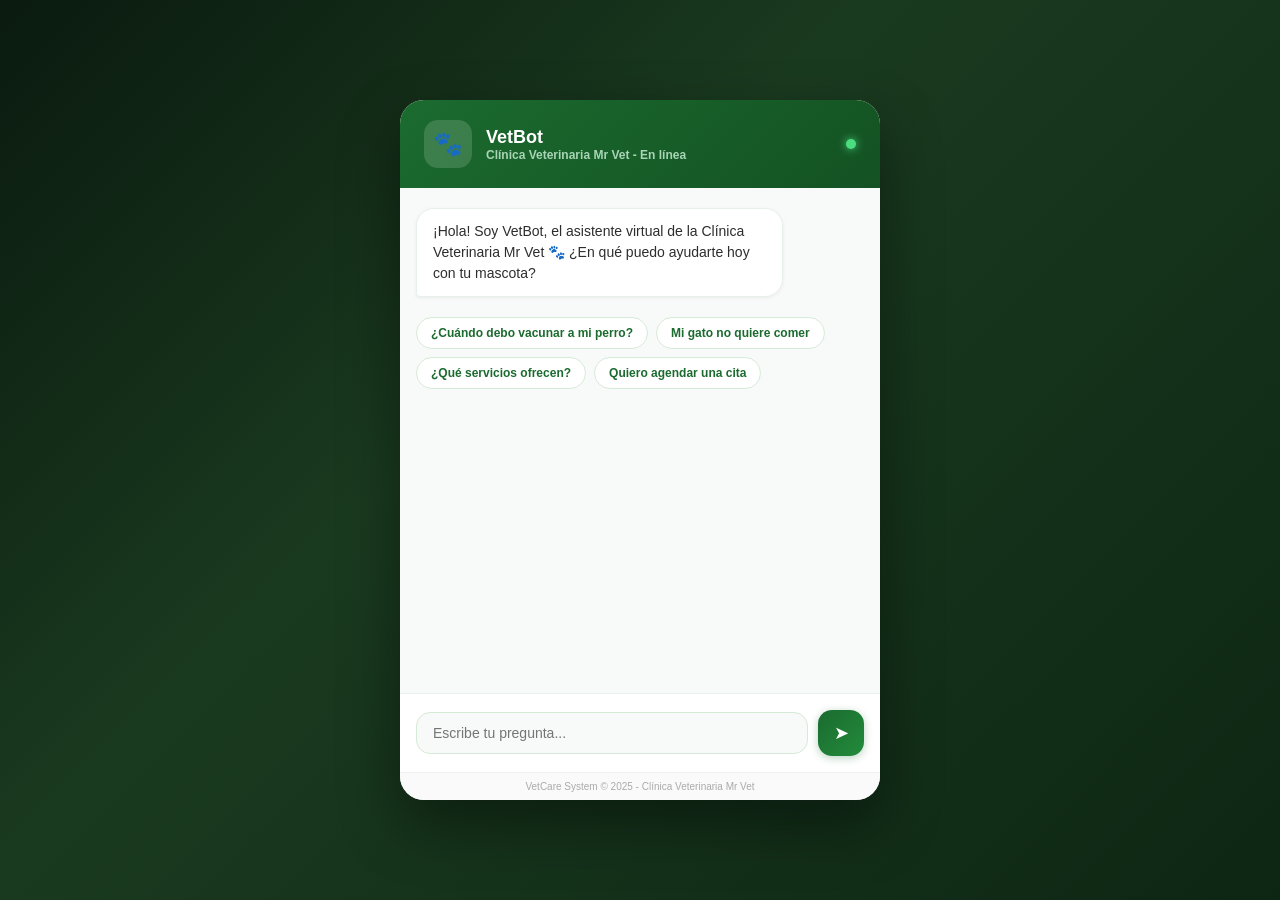
==== chatbot/index.html @ da827144 "feat: Chatbot VetBot con Groq API" ====
<!DOCTYPE html>
<html lang="es">
<head>
    <meta charset="UTF-8">
    <meta name="viewport" content="width=device-width, initial-scale=1.0">
    <title>VetBot - Clínica Veterinaria Mr Vet</title>
    <style>
        * { margin: 0; padding: 0; box-sizing: border-box; }

        body {
            font-family: Segoe UI, Tahoma, sans-serif;
            min-height: 100vh;
            background: linear-gradient(135deg, #0a1a0f 0%, #1a3a1f 40%, #0d2614 100%);
            display: flex;
            align-items: center;
            justify-content: center;
            padding: 20px;
        }

        .chat-container {
            width: 100%;
            max-width: 480px;
            height: 90vh;
            max-height: 700px;
            background: #ffffff;
            border-radius: 24px;
            display: flex;
            flex-direction: column;
            overflow: hidden;
            box-shadow: 0 25px 60px rgba(0,0,0,0.4);
        }

        .header {
            background: linear-gradient(135deg, #1B6B2F, #145223);
            padding: 20px 24px;
            display: flex;
            align-items: center;
            gap: 14px;
        }

        .header-icon {
            width: 48px;
            height: 48px;
            border-radius: 14px;
            background: rgba(255,255,255,0.15);
            display: flex;
            align-items: center;
            justify-content: center;
            font-size: 24px;
        }

        .header-title { color: white; font-size: 18px; font-weight: 800; }
        .header-subtitle { color: #A8D5B5; font-size: 12px; font-weight: 600; }

        .online-dot {
            margin-left: auto;
            width: 10px;
            height: 10px;
            border-radius: 50%;
            background: #4ADE80;
            box-shadow: 0 0 8px #4ADE80;
        }

        .messages {
            flex: 1;
            overflow-y: auto;
            padding: 20px 16px;
            display: flex;
            flex-direction: column;
            gap: 12px;
            background: #f7faf8;
        }

        .message { display: flex; animation: fadeIn 0.3s ease; }
        .message.user { justify-content: flex-end; }
        .message.bot { justify-content: flex-start; }

        .message .bubble {
            max-width: 82%;
            padding: 12px 16px;
            font-size: 14px;
            line-height: 1.5;
        }

        .message.user .bubble {
            border-radius: 18px 18px 4px 18px;
            background: linear-gradient(135deg, #1B6B2F, #228B3B);
            color: white;
            box-shadow: 0 2px 8px rgba(27,107,47,0.3);
        }

        .message.bot .bubble {
            border-radius: 18px 18px 18px 4px;
            background: #ffffff;
            color: #2D2D2D;
            box-shadow: 0 1px 4px rgba(0,0,0,0.06);
            border: 1px solid #e8f0ea;
        }

        .typing {
            display: flex;
            gap: 6px;
            padding: 14px 20px;
            border-radius: 18px 18px 18px 4px;
            background: #ffffff;
            box-shadow: 0 1px 4px rgba(0,0,0,0.06);
            border: 1px solid #e8f0ea;
            width: fit-content;
        }

        .typing span {
            width: 8px;
            height: 8px;
            border-radius: 50%;
            background: #1B6B2F;
            opacity: 0.4;
            animation: pulse 1.2s ease-in-out infinite;
        }

        .typing span:nth-child(2) { animation-delay: 0.2s; }
        .typing span:nth-child(3) { animation-delay: 0.4s; }

        .quick-buttons { display: flex; flex-wrap: wrap; gap: 8px; margin-top: 8px; }

        .quick-btn {
            padding: 8px 14px;
            border-radius: 20px;
            border: 1.5px solid #D6EAD8;
            background: white;
            color: #1B6B2F;
            font-size: 12px;
            font-weight: 600;
            cursor: pointer;
            font-family: Segoe UI, Tahoma, sans-serif;
            transition: all 0.2s;
        }

        .quick-btn:hover { background: #1B6B2F; color: white; border-color: #1B6B2F; }

        .input-area {
            padding: 16px;
            border-top: 1px solid #e8f0ea;
            background: white;
            display: flex;
            gap: 10px;
            align-items: center;
        }

        .input-area input {
            flex: 1;
            padding: 12px 16px;
            border-radius: 14px;
            border: 1.5px solid #D6EAD8;
            font-size: 14px;
            font-family: Segoe UI, Tahoma, sans-serif;
            outline: none;
            background: #f7faf8;
            transition: border-color 0.2s;
        }

        .input-area input:focus { border-color: #1B6B2F; }

        .send-btn {
            width: 46px;
            height: 46px;
            border-radius: 14px;
            border: none;
            background: linear-gradient(135deg, #1B6B2F, #228B3B);
            color: white;
            font-size: 18px;
            cursor: pointer;
            display: flex;
            align-items: center;
            justify-content: center;
            box-shadow: 0 2px 8px rgba(27,107,47,0.3);
            transition: all 0.2s;
        }

        .send-btn:disabled { background: #ccc; cursor: not-allowed; box-shadow: none; }

        .footer {
            text-align: center;
            padding: 8px;
            font-size: 10px;
            color: #aaa;
            background: #fafafa;
            border-top: 1px solid #f0f0f0;
        }

        @keyframes fadeIn {
            from { opacity: 0; transform: translateY(8px); }
            to { opacity: 1; transform: translateY(0); }
        }

        @keyframes pulse {
            0%, 100% { opacity: 0.3; transform: scale(1); }
            50% { opacity: 1; transform: scale(1.2); }
        }

        .messages::-webkit-scrollbar { width: 4px; }
        .messages::-webkit-scrollbar-track { background: transparent; }
        .messages::-webkit-scrollbar-thumb { background: #D6EAD8; border-radius: 4px; }
    </style>
</head>
<body>

<div class="chat-container">

    <div class="header">
        <div class="header-icon">🐾</div>
        <div>
            <div class="header-title">VetBot</div>
            <div class="header-subtitle">Clínica Veterinaria Mr Vet - En línea</div>
        </div>
        <div class="online-dot"></div>
    </div>

    <div class="messages" id="messages">
        <div class="message bot">
            <div class="bubble">¡Hola! Soy VetBot, el asistente virtual de la Clínica Veterinaria Mr Vet 🐾 ¿En qué puedo ayudarte hoy con tu mascota?</div>
        </div>
        <div class="quick-buttons" id="quickButtons">
            <button class="quick-btn" onclick="sendQuick(this)">¿Cuándo debo vacunar a mi perro?</button>
            <button class="quick-btn" onclick="sendQuick(this)">Mi gato no quiere comer</button>
            <button class="quick-btn" onclick="sendQuick(this)">¿Qué servicios ofrecen?</button>
            <button class="quick-btn" onclick="sendQuick(this)">Quiero agendar una cita</button>
        </div>
    </div>

    <div class="input-area">
        <input type="text" id="userInput" placeholder="Escribe tu pregunta..." onkeydown="if(event.key==='Enter')sendMessage()">
        <button class="send-btn" id="sendBtn" onclick="sendMessage()">➤</button>
    </div>

    <div class="footer">VetCare System © 2025 - Clínica Veterinaria Mr Vet</div>

</div>

<script>
    var API_KEY = prompt('Ingresa tu API Key de Groq:');

    var SYSTEM_PROMPT = 'Eres VetBot, el asistente virtual de la Clínica Veterinaria Mr Vet ubicada en Valledupar, Cesar, Colombia. Tu rol es ayudar a los propietarios de mascotas con información general sobre: cuidados básicos de mascotas (perros, gatos, aves, reptiles), información sobre vacunación y desparasitación, síntomas comunes y cuándo acudir al veterinario, nutrición y alimentación adecuada, servicios de la clínica (citas médicas, baño, motilada, cirugías, vacunaciones, internaciones, laboratorio). Horarios: Lunes a Viernes 8:00 AM - 6:00 PM, Sábados 8:00 AM - 1:00 PM. Dirección: Valledupar, Cesar, Colombia. Teléfono: 3001234567. Reglas: responde siempre en español, sé amable y profesional, no diagnostiques enfermedades, recomienda siempre visitar al veterinario, mantén respuestas concisas (máximo 3-4 oraciones), si no sabes algo sugiere llamar a la clínica, puedes usar emojis ocasionalmente.';

    var conversationHistory = [];

    function addMessage(text, role) {
        var messagesDiv = document.getElementById('messages');
        var messageDiv = document.createElement('div');
        messageDiv.className = 'message ' + (role === 'user' ? 'user' : 'bot');
        messageDiv.innerHTML = '<div class="bubble">' + text + '</div>';
        messagesDiv.appendChild(messageDiv);
        messagesDiv.scrollTop = messagesDiv.scrollHeight;
    }

    function showTyping() {
        var messagesDiv = document.getElementById('messages');
        var typingDiv = document.createElement('div');
        typingDiv.id = 'typing';
        typingDiv.className = 'message bot';
        typingDiv.innerHTML = '<div class="typing"><span></span><span></span><span></span></div>';
        messagesDiv.appendChild(typingDiv);
        messagesDiv.scrollTop = messagesDiv.scrollHeight;
    }

    function hideTyping() {
        var typing = document.getElementById('typing');
        if (typing) typing.remove();
    }

    function removeQuickButtons() {
        var qb = document.getElementById('quickButtons');
        if (qb) qb.remove();
    }

    function sendToAPI(userText) {
        conversationHistory.push({ role: 'user', content: userText });

        var messages = [{ role: 'system', content: SYSTEM_PROMPT }];
        for (var i = 0; i < conversationHistory.length; i++) {
            messages.push(conversationHistory[i]);
        }

        return fetch('https://api.groq.com/openai/v1/chat/completions', {
            method: 'POST',
            headers: {
                'Content-Type': 'application/json',
                'Authorization': 'Bearer ' + API_KEY
            },
            body: JSON.stringify({
                model: 'llama-3.3-70b-versatile',
                messages: messages,
                max_tokens: 500,
                temperature: 0.7
            })
        })
        .then(function(response) { return response.json(); })
        .then(function(data) {
            var assistantText = data.choices[0].message.content;
            conversationHistory.push({ role: 'assistant', content: assistantText });
            return assistantText;
        })
        .catch(function() {
            return 'Lo siento, hubo un error de conexión. Por favor intenta de nuevo o llámanos al 3001234567.';
        });
    }

    function sendMessage() {
        var input = document.getElementById('userInput');
        var text = input.value.trim();
        if (!text) return;

        input.value = '';
        input.disabled = true;
        document.getElementById('sendBtn').disabled = true;
        removeQuickButtons();

        addMessage(text, 'user');
        showTyping();

        sendToAPI(text).then(function(response) {
            hideTyping();
            addMessage(response, 'bot');
            input.disabled = false;
            document.getElementById('sendBtn').disabled = false;
            input.focus();
        });
    }

    function sendQuick(btn) {
        document.getElementById('userInput').value = btn.textContent;
        sendMessage();
    }
</script>

</body>
</html>
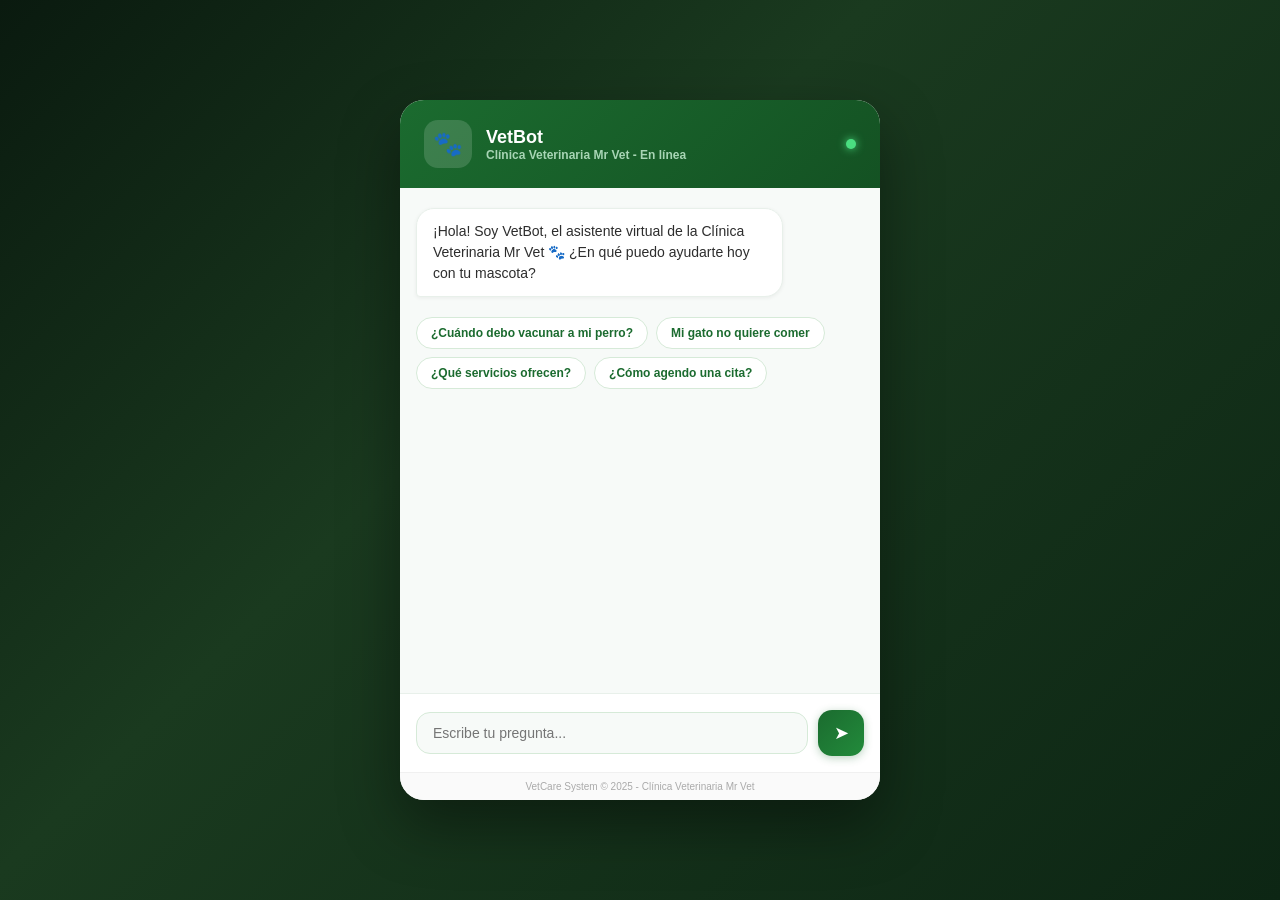
==== commit 857517d6: "fix: chat bot" ====
--- a/chatbot/index.html
+++ b/chatbot/index.html
@@ -1,11 +1,16 @@
 <!DOCTYPE html>
 <html lang="es">
+
 <head>
     <meta charset="UTF-8">
     <meta name="viewport" content="width=device-width, initial-scale=1.0">
     <title>VetBot - Clínica Veterinaria Mr Vet</title>
     <style>
-        * { margin: 0; padding: 0; box-sizing: border-box; }
+        * {
+            margin: 0;
+            padding: 0;
+            box-sizing: border-box;
+        }
 
         body {
             font-family: Segoe UI, Tahoma, sans-serif;
@@ -27,7 +32,7 @@
             display: flex;
             flex-direction: column;
             overflow: hidden;
-            box-shadow: 0 25px 60px rgba(0,0,0,0.4);
+            box-shadow: 0 25px 60px rgba(0, 0, 0, 0.4);
         }
 
         .header {
@@ -42,15 +47,24 @@
             width: 48px;
             height: 48px;
             border-radius: 14px;
-            background: rgba(255,255,255,0.15);
+            background: rgba(255, 255, 255, 0.15);
             display: flex;
             align-items: center;
             justify-content: center;
             font-size: 24px;
         }
 
-        .header-title { color: white; font-size: 18px; font-weight: 800; }
-        .header-subtitle { color: #A8D5B5; font-size: 12px; font-weight: 600; }
+        .header-title {
+            color: white;
+            font-size: 18px;
+            font-weight: 800;
+        }
+
+        .header-subtitle {
+            color: #A8D5B5;
+            font-size: 12px;
+            font-weight: 600;
+        }
 
         .online-dot {
             margin-left: auto;
@@ -71,9 +85,18 @@
             background: #f7faf8;
         }
 
-        .message { display: flex; animation: fadeIn 0.3s ease; }
-        .message.user { justify-content: flex-end; }
-        .message.bot { justify-content: flex-start; }
+        .message {
+            display: flex;
+            animation: fadeIn 0.3s ease;
+        }
+
+        .message.user {
+            justify-content: flex-end;
+        }
+
+        .message.bot {
+            justify-content: flex-start;
+        }
 
         .message .bubble {
             max-width: 82%;
@@ -86,14 +109,14 @@
             border-radius: 18px 18px 4px 18px;
             background: linear-gradient(135deg, #1B6B2F, #228B3B);
             color: white;
-            box-shadow: 0 2px 8px rgba(27,107,47,0.3);
+            box-shadow: 0 2px 8px rgba(27, 107, 47, 0.3);
         }
 
         .message.bot .bubble {
             border-radius: 18px 18px 18px 4px;
             background: #ffffff;
             color: #2D2D2D;
-            box-shadow: 0 1px 4px rgba(0,0,0,0.06);
+            box-shadow: 0 1px 4px rgba(0, 0, 0, 0.06);
             border: 1px solid #e8f0ea;
         }
 
@@ -103,7 +126,7 @@
             padding: 14px 20px;
             border-radius: 18px 18px 18px 4px;
             background: #ffffff;
-            box-shadow: 0 1px 4px rgba(0,0,0,0.06);
+            box-shadow: 0 1px 4px rgba(0, 0, 0, 0.06);
             border: 1px solid #e8f0ea;
             width: fit-content;
         }
@@ -117,10 +140,20 @@
             animation: pulse 1.2s ease-in-out infinite;
         }
 
-        .typing span:nth-child(2) { animation-delay: 0.2s; }
-        .typing span:nth-child(3) { animation-delay: 0.4s; }
-
-        .quick-buttons { display: flex; flex-wrap: wrap; gap: 8px; margin-top: 8px; }
+        .typing span:nth-child(2) {
+            animation-delay: 0.2s;
+        }
+
+        .typing span:nth-child(3) {
+            animation-delay: 0.4s;
+        }
+
+        .quick-buttons {
+            display: flex;
+            flex-wrap: wrap;
+            gap: 8px;
+            margin-top: 8px;
+        }
 
         .quick-btn {
             padding: 8px 14px;
@@ -135,7 +168,11 @@
             transition: all 0.2s;
         }
 
-        .quick-btn:hover { background: #1B6B2F; color: white; border-color: #1B6B2F; }
+        .quick-btn:hover {
+            background: #1B6B2F;
+            color: white;
+            border-color: #1B6B2F;
+        }
 
         .input-area {
             padding: 16px;
@@ -158,7 +195,9 @@
             transition: border-color 0.2s;
         }
 
-        .input-area input:focus { border-color: #1B6B2F; }
+        .input-area input:focus {
+            border-color: #1B6B2F;
+        }
 
         .send-btn {
             width: 46px;
@@ -172,11 +211,15 @@
             display: flex;
             align-items: center;
             justify-content: center;
-            box-shadow: 0 2px 8px rgba(27,107,47,0.3);
+            box-shadow: 0 2px 8px rgba(27, 107, 47, 0.3);
             transition: all 0.2s;
         }
 
-        .send-btn:disabled { background: #ccc; cursor: not-allowed; box-shadow: none; }
+        .send-btn:disabled {
+            background: #ccc;
+            cursor: not-allowed;
+            box-shadow: none;
+        }
 
         .footer {
             text-align: center;
@@ -188,149 +231,252 @@
         }
 
         @keyframes fadeIn {
-            from { opacity: 0; transform: translateY(8px); }
-            to { opacity: 1; transform: translateY(0); }
+            from {
+                opacity: 0;
+                transform: translateY(8px);
+            }
+
+            to {
+                opacity: 1;
+                transform: translateY(0);
+            }
         }
 
         @keyframes pulse {
-            0%, 100% { opacity: 0.3; transform: scale(1); }
-            50% { opacity: 1; transform: scale(1.2); }
-        }
-
-        .messages::-webkit-scrollbar { width: 4px; }
-        .messages::-webkit-scrollbar-track { background: transparent; }
-        .messages::-webkit-scrollbar-thumb { background: #D6EAD8; border-radius: 4px; }
+
+            0%,
+            100% {
+                opacity: 0.3;
+                transform: scale(1);
+            }
+
+            50% {
+                opacity: 1;
+                transform: scale(1.2);
+            }
+        }
+
+        .messages::-webkit-scrollbar {
+            width: 4px;
+        }
+
+        .messages::-webkit-scrollbar-track {
+            background: transparent;
+        }
+
+        .messages::-webkit-scrollbar-thumb {
+            background: #D6EAD8;
+            border-radius: 4px;
+        }
+
+        .cita-btn {
+            display: inline-flex;
+            align-items: center;
+            gap: 8px;
+            margin-top: 10px;
+            padding: 10px 20px;
+            background: linear-gradient(135deg, #1B6B2F, #228B3B);
+            color: white;
+            border: none;
+            border-radius: 20px;
+            font-size: 13px;
+            font-weight: 700;
+            cursor: pointer;
+            text-decoration: none;
+            font-family: Segoe UI, Tahoma, sans-serif;
+            box-shadow: 0 3px 10px rgba(27, 107, 47, 0.35);
+            transition: all 0.2s;
+        }
+
+        .cita-btn:hover {
+            background: linear-gradient(135deg, #145223, #1B6B2F);
+            transform: translateY(-1px);
+            box-shadow: 0 5px 14px rgba(27, 107, 47, 0.45);
+        }
     </style>
 </head>
+
 <body>
 
-<div class="chat-container">
-
-    <div class="header">
-        <div class="header-icon">🐾</div>
-        <div>
-            <div class="header-title">VetBot</div>
-            <div class="header-subtitle">Clínica Veterinaria Mr Vet - En línea</div>
+    <div class="chat-container">
+
+        <div class="header">
+            <div class="header-icon">🐾</div>
+            <div>
+                <div class="header-title">VetBot</div>
+                <div class="header-subtitle">Clínica Veterinaria Mr Vet - En línea</div>
+            </div>
+            <div class="online-dot"></div>
         </div>
-        <div class="online-dot"></div>
+
+        <div class="messages" id="messages">
+            <div class="message bot">
+                <div class="bubble">¡Hola! Soy VetBot, el asistente virtual de la Clínica Veterinaria Mr Vet 🐾 ¿En qué
+                    puedo ayudarte hoy con tu mascota?</div>
+            </div>
+            <div class="quick-buttons" id="quickButtons">
+                <button class="quick-btn" onclick="sendQuick(this)">¿Cuándo debo vacunar a mi perro?</button>
+                <button class="quick-btn" onclick="sendQuick(this)">Mi gato no quiere comer</button>
+                <button class="quick-btn" onclick="sendQuick(this)">¿Qué servicios ofrecen?</button>
+                <button class="quick-btn" onclick="sendQuick(this)">¿Cómo agendo una cita?</button>
+            </div>
+        </div>
+
+        <div class="input-area">
+            <input type="text" id="userInput" placeholder="Escribe tu pregunta..."
+                onkeydown="if(event.key==='Enter')sendMessage()">
+            <button class="send-btn" id="sendBtn" onclick="sendMessage()">➤</button>
+        </div>
+
+        <div class="footer">VetCare System © 2025 - Clínica Veterinaria Mr Vet</div>
+
     </div>
 
-    <div class="messages" id="messages">
-        <div class="message bot">
-            <div class="bubble">¡Hola! Soy VetBot, el asistente virtual de la Clínica Veterinaria Mr Vet 🐾 ¿En qué puedo ayudarte hoy con tu mascota?</div>
-        </div>
-        <div class="quick-buttons" id="quickButtons">
-            <button class="quick-btn" onclick="sendQuick(this)">¿Cuándo debo vacunar a mi perro?</button>
-            <button class="quick-btn" onclick="sendQuick(this)">Mi gato no quiere comer</button>
-            <button class="quick-btn" onclick="sendQuick(this)">¿Qué servicios ofrecen?</button>
-            <button class="quick-btn" onclick="sendQuick(this)">Quiero agendar una cita</button>
-        </div>
-    </div>
-
-    <div class="input-area">
-        <input type="text" id="userInput" placeholder="Escribe tu pregunta..." onkeydown="if(event.key==='Enter')sendMessage()">
-        <button class="send-btn" id="sendBtn" onclick="sendMessage()">➤</button>
-    </div>
-
-    <div class="footer">VetCare System © 2025 - Clínica Veterinaria Mr Vet</div>
-
-</div>
-
-<script>
-    var API_KEY = prompt('Ingresa tu API Key de Groq:');
-
-    var SYSTEM_PROMPT = 'Eres VetBot, el asistente virtual de la Clínica Veterinaria Mr Vet ubicada en Valledupar, Cesar, Colombia. Tu rol es ayudar a los propietarios de mascotas con información general sobre: cuidados básicos de mascotas (perros, gatos, aves, reptiles), información sobre vacunación y desparasitación, síntomas comunes y cuándo acudir al veterinario, nutrición y alimentación adecuada, servicios de la clínica (citas médicas, baño, motilada, cirugías, vacunaciones, internaciones, laboratorio). Horarios: Lunes a Viernes 8:00 AM - 6:00 PM, Sábados 8:00 AM - 1:00 PM. Dirección: Valledupar, Cesar, Colombia. Teléfono: 3001234567. Reglas: responde siempre en español, sé amable y profesional, no diagnostiques enfermedades, recomienda siempre visitar al veterinario, mantén respuestas concisas (máximo 3-4 oraciones), si no sabes algo sugiere llamar a la clínica, puedes usar emojis ocasionalmente.';
-
-    var conversationHistory = [];
-
-    function addMessage(text, role) {
-        var messagesDiv = document.getElementById('messages');
-        var messageDiv = document.createElement('div');
-        messageDiv.className = 'message ' + (role === 'user' ? 'user' : 'bot');
-        messageDiv.innerHTML = '<div class="bubble">' + text + '</div>';
-        messagesDiv.appendChild(messageDiv);
-        messagesDiv.scrollTop = messagesDiv.scrollHeight;
-    }
-
-    function showTyping() {
-        var messagesDiv = document.getElementById('messages');
-        var typingDiv = document.createElement('div');
-        typingDiv.id = 'typing';
-        typingDiv.className = 'message bot';
-        typingDiv.innerHTML = '<div class="typing"><span></span><span></span><span></span></div>';
-        messagesDiv.appendChild(typingDiv);
-        messagesDiv.scrollTop = messagesDiv.scrollHeight;
-    }
-
-    function hideTyping() {
-        var typing = document.getElementById('typing');
-        if (typing) typing.remove();
-    }
-
-    function removeQuickButtons() {
-        var qb = document.getElementById('quickButtons');
-        if (qb) qb.remove();
-    }
-
-    function sendToAPI(userText) {
-        conversationHistory.push({ role: 'user', content: userText });
-
-        var messages = [{ role: 'system', content: SYSTEM_PROMPT }];
-        for (var i = 0; i < conversationHistory.length; i++) {
-            messages.push(conversationHistory[i]);
-        }
-
-        return fetch('https://api.groq.com/openai/v1/chat/completions', {
-            method: 'POST',
-            headers: {
-                'Content-Type': 'application/json',
-                'Authorization': 'Bearer ' + API_KEY
-            },
-            body: JSON.stringify({
-                model: 'llama-3.3-70b-versatile',
-                messages: messages,
-                max_tokens: 500,
-                temperature: 0.7
+    <script>
+        var API_KEY = localStorage.getItem('vetcare_groq_key');
+        if (!API_KEY || API_KEY.trim() === '') {
+            API_KEY = prompt(
+                'Ingresa tu API Key de Groq:\n' +
+                '(Se guardará en este navegador y no tendrás que ingresarla de nuevo)'
+            );
+            if (API_KEY && API_KEY.trim() !== '') {
+                localStorage.setItem('vetcare_groq_key', API_KEY.trim());
+            }
+        }
+
+        var SYSTEM_PROMPT = 'Eres VetBot, el asistente virtual de la Clínica Veterinaria VetCare ubicada en Valledupar, Cesar, Colombia. Tu rol es ayudar a los propietarios de mascotas con información general sobre: cuidados básicos de mascotas (perros, gatos, aves, reptiles), información sobre vacunación y desparasitación, síntomas comunes y cuándo acudir al veterinario, nutrición y alimentación adecuada, servicios de la clínica (citas médicas, baño, motilada, cirugías, vacunaciones, internaciones, laboratorio). Horarios: Lunes a Viernes 8:00 AM - 6:00 PM, Sábados 8:00 AM - 1:00 PM. Dirección: Valledupar, Cesar, Colombia. Teléfono: 3001234567. Para agendar citas, indica al usuario que llame al 3001234567 o visiten la clínica. Reglas: responde siempre en español, sé amable y profesional, no diagnostiques enfermedades, recomienda siempre visitar al veterinario, mantén respuestas concisas (máximo 3-4 oraciones), si no sabes algo sugiere llamar a la clínica, puedes usar emojis ocasionalmente.';
+
+        var conversationHistory = [];
+
+        function addMessage(text, role) {
+            var messagesDiv = document.getElementById('messages');
+            var messageDiv = document.createElement('div');
+            messageDiv.className = 'message ' + (role === 'user' ? 'user' : 'bot');
+            messageDiv.innerHTML = '<div class="bubble">' + text + '</div>';
+            messagesDiv.appendChild(messageDiv);
+            messagesDiv.scrollTop = messagesDiv.scrollHeight;
+        }
+
+        function addMessageWithCitaBtn(text) {
+            var messagesDiv = document.getElementById('messages');
+            var messageDiv = document.createElement('div');
+            messageDiv.className = 'message bot';
+            messageDiv.innerHTML =
+                '<div class="bubble">' + text +
+                '<br><a class="cita-btn" href="formulario.html" target="_blank">' +
+                '📅 Ir al formulario de citas</a></div>';
+            messagesDiv.appendChild(messageDiv);
+            messagesDiv.scrollTop = messagesDiv.scrollHeight;
+        }
+
+        function esPreguntaDeCita(text) {
+            var lower = text.toLowerCase();
+            var palabras = ['cita', 'agendar', 'apartar', 'reservar', 'turno',
+                            'solicitar cita', 'pedir cita', 'sacar cita', 'citas'];
+            for (var i = 0; i < palabras.length; i++) {
+                if (lower.indexOf(palabras[i]) !== -1) return true;
+            }
+            return false;
+        }
+
+        function showTyping() {
+            var messagesDiv = document.getElementById('messages');
+            var typingDiv = document.createElement('div');
+            typingDiv.id = 'typing';
+            typingDiv.className = 'message bot';
+            typingDiv.innerHTML = '<div class="typing"><span></span><span></span><span></span></div>';
+            messagesDiv.appendChild(typingDiv);
+            messagesDiv.scrollTop = messagesDiv.scrollHeight;
+        }
+
+        function hideTyping() {
+            var typing = document.getElementById('typing');
+            if (typing) typing.remove();
+        }
+
+        function removeQuickButtons() {
+            var qb = document.getElementById('quickButtons');
+            if (qb) qb.remove();
+        }
+
+        function sendToAPI(userText) {
+            conversationHistory.push({ role: 'user', content: userText });
+
+            var messages = [{ role: 'system', content: SYSTEM_PROMPT }];
+            for (var i = 0; i < conversationHistory.length; i++) {
+                messages.push(conversationHistory[i]);
+            }
+
+            return fetch('https://api.groq.com/openai/v1/chat/completions', {
+                method: 'POST',
+                headers: {
+                    'Content-Type': 'application/json',
+                    'Authorization': 'Bearer ' + API_KEY
+                },
+                body: JSON.stringify({
+                    model: 'llama-3.3-70b-versatile',
+                    messages: messages,
+                    max_tokens: 500,
+                    temperature: 0.7
+                })
             })
-        })
-        .then(function(response) { return response.json(); })
-        .then(function(data) {
-            var assistantText = data.choices[0].message.content;
-            conversationHistory.push({ role: 'assistant', content: assistantText });
-            return assistantText;
-        })
-        .catch(function() {
-            return 'Lo siento, hubo un error de conexión. Por favor intenta de nuevo o llámanos al 3001234567.';
-        });
-    }
-
-    function sendMessage() {
-        var input = document.getElementById('userInput');
-        var text = input.value.trim();
-        if (!text) return;
-
-        input.value = '';
-        input.disabled = true;
-        document.getElementById('sendBtn').disabled = true;
-        removeQuickButtons();
-
-        addMessage(text, 'user');
-        showTyping();
-
-        sendToAPI(text).then(function(response) {
-            hideTyping();
-            addMessage(response, 'bot');
-            input.disabled = false;
-            document.getElementById('sendBtn').disabled = false;
-            input.focus();
-        });
-    }
-
-    function sendQuick(btn) {
-        document.getElementById('userInput').value = btn.textContent;
-        sendMessage();
-    }
-</script>
+                .then(function (response) { return response.json(); })
+                .then(function (data) {
+                    var assistantText = data.choices[0].message.content;
+                    conversationHistory.push({ role: 'assistant', content: assistantText });
+                    return assistantText;
+                })
+                .catch(function () {
+                    return 'Lo siento, hubo un error de conexión. Por favor intenta de nuevo o llámanos al 3001234567.';
+                });
+        }
+
+        function sendMessage() {
+            var input = document.getElementById('userInput');
+            var text = input.value.trim();
+            if (!text) return;
+
+            input.value = '';
+            input.disabled = true;
+            document.getElementById('sendBtn').disabled = true;
+            removeQuickButtons();
+
+            addMessage(text, 'user');
+
+            // Si el usuario pregunta por citas, mostrar respuesta directa + botón
+            if (esPreguntaDeCita(text)) {
+                showTyping();
+                setTimeout(function() {
+                    hideTyping();
+                    addMessageWithCitaBtn(
+                        '¡Claro! Puedes solicitar tu cita fácilmente desde nuestro formulario en línea. ' +
+                        'Solo haz clic en el botón de abajo, completa tus datos y elige la fecha y hora disponible. ' +
+                        '¡Te confirmaremos la cita por correo! 🐾'
+                    );
+                    input.disabled = false;
+                    document.getElementById('sendBtn').disabled = false;
+                    input.focus();
+                }, 800);
+                return;
+            }
+
+            showTyping();
+
+            sendToAPI(text).then(function (response) {
+                hideTyping();
+                addMessage(response, 'bot');
+                input.disabled = false;
+                document.getElementById('sendBtn').disabled = false;
+                input.focus();
+            });
+        }
+
+        function sendQuick(btn) {
+            document.getElementById('userInput').value = btn.textContent;
+            sendMessage();
+        }
+    </script>
 
 </body>
+
 </html>
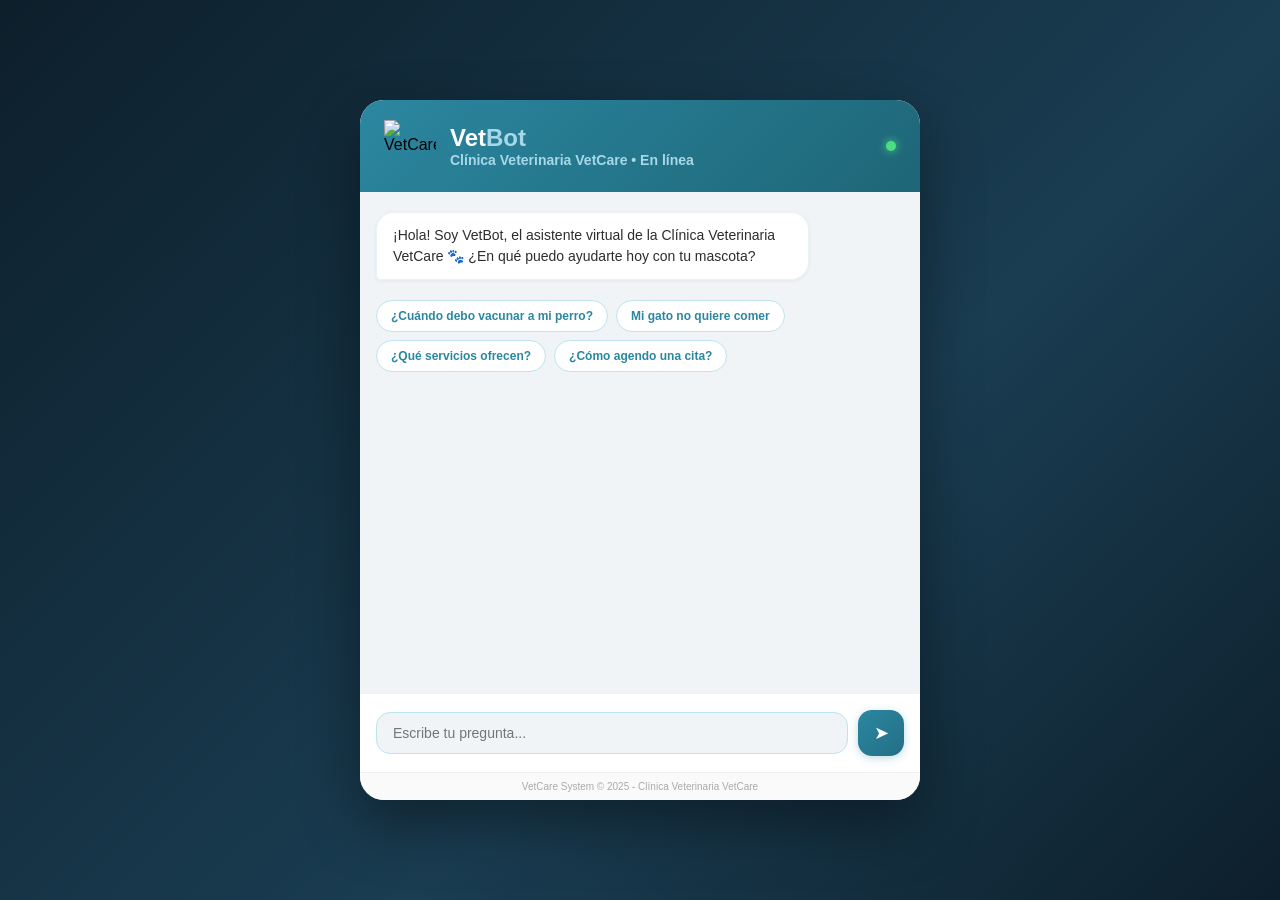
==== commit 37231b5f: "fix: chatbot v2" ====
--- a/chatbot/index.html
+++ b/chatbot/index.html
@@ -4,7 +4,7 @@
 <head>
     <meta charset="UTF-8">
     <meta name="viewport" content="width=device-width, initial-scale=1.0">
-    <title>VetBot - Clínica Veterinaria Mr Vet</title>
+    <title>VetBot - Clínica Veterinaria VetCare</title>
     <style>
         * {
             margin: 0;
@@ -15,7 +15,7 @@
         body {
             font-family: Segoe UI, Tahoma, sans-serif;
             min-height: 100vh;
-            background: linear-gradient(135deg, #0a1a0f 0%, #1a3a1f 40%, #0d2614 100%);
+            background: linear-gradient(135deg, #0d1f2b 0%, #1a3d52 60%, #0d1f2b 100%);
             display: flex;
             align-items: center;
             justify-content: center;
@@ -24,7 +24,7 @@
 
         .chat-container {
             width: 100%;
-            max-width: 480px;
+            max-width: 560px;
             height: 90vh;
             max-height: 700px;
             background: #ffffff;
@@ -36,7 +36,7 @@
         }
 
         .header {
-            background: linear-gradient(135deg, #1B6B2F, #145223);
+            background: linear-gradient(135deg, #2b87a0, #1e6677);
             padding: 20px 24px;
             display: flex;
             align-items: center;
@@ -44,25 +44,20 @@
         }
 
         .header-icon {
-            width: 48px;
-            height: 48px;
-            border-radius: 14px;
-            background: rgba(255, 255, 255, 0.15);
             display: flex;
             align-items: center;
             justify-content: center;
-            font-size: 24px;
         }
 
         .header-title {
             color: white;
-            font-size: 18px;
+            font-size: 24px;
             font-weight: 800;
         }
 
         .header-subtitle {
-            color: #A8D5B5;
-            font-size: 12px;
+            color: #a8d8e8;
+            font-size: 14px;
             font-weight: 600;
         }
 
@@ -82,7 +77,7 @@
             display: flex;
             flex-direction: column;
             gap: 12px;
-            background: #f7faf8;
+            background: #f0f4f7;
         }
 
         .message {
@@ -107,9 +102,9 @@
 
         .message.user .bubble {
             border-radius: 18px 18px 4px 18px;
-            background: linear-gradient(135deg, #1B6B2F, #228B3B);
+            background: linear-gradient(135deg, #2b87a0, #236f86);
             color: white;
-            box-shadow: 0 2px 8px rgba(27, 107, 47, 0.3);
+            box-shadow: 0 2px 8px rgba(43, 135, 160, 0.3);
         }
 
         .message.bot .bubble {
@@ -117,7 +112,7 @@
             background: #ffffff;
             color: #2D2D2D;
             box-shadow: 0 1px 4px rgba(0, 0, 0, 0.06);
-            border: 1px solid #e8f0ea;
+            border: 1px solid #e8f4f8;
         }
 
         .typing {
@@ -127,7 +122,7 @@
             border-radius: 18px 18px 18px 4px;
             background: #ffffff;
             box-shadow: 0 1px 4px rgba(0, 0, 0, 0.06);
-            border: 1px solid #e8f0ea;
+            border: 1px solid #e8f4f8;
             width: fit-content;
         }
 
@@ -135,7 +130,7 @@
             width: 8px;
             height: 8px;
             border-radius: 50%;
-            background: #1B6B2F;
+            background: #2b87a0;
             opacity: 0.4;
             animation: pulse 1.2s ease-in-out infinite;
         }
@@ -158,9 +153,9 @@
         .quick-btn {
             padding: 8px 14px;
             border-radius: 20px;
-            border: 1.5px solid #D6EAD8;
+            border: 1.5px solid #bee3ef;
             background: white;
-            color: #1B6B2F;
+            color: #2b87a0;
             font-size: 12px;
             font-weight: 600;
             cursor: pointer;
@@ -169,14 +164,14 @@
         }
 
         .quick-btn:hover {
-            background: #1B6B2F;
+            background: #2b87a0;
             color: white;
-            border-color: #1B6B2F;
+            border-color: #2b87a0;
         }
 
         .input-area {
             padding: 16px;
-            border-top: 1px solid #e8f0ea;
+            border-top: 1px solid #e8f4f8;
             background: white;
             display: flex;
             gap: 10px;
@@ -187,16 +182,16 @@
             flex: 1;
             padding: 12px 16px;
             border-radius: 14px;
-            border: 1.5px solid #D6EAD8;
+            border: 1.5px solid #bee3ef;
             font-size: 14px;
             font-family: Segoe UI, Tahoma, sans-serif;
             outline: none;
-            background: #f7faf8;
+            background: #f0f4f7;
             transition: border-color 0.2s;
         }
 
         .input-area input:focus {
-            border-color: #1B6B2F;
+            border-color: #2b87a0;
         }
 
         .send-btn {
@@ -204,14 +199,14 @@
             height: 46px;
             border-radius: 14px;
             border: none;
-            background: linear-gradient(135deg, #1B6B2F, #228B3B);
+            background: linear-gradient(135deg, #2b87a0, #236f86);
             color: white;
             font-size: 18px;
             cursor: pointer;
             display: flex;
             align-items: center;
             justify-content: center;
-            box-shadow: 0 2px 8px rgba(27, 107, 47, 0.3);
+            box-shadow: 0 2px 8px rgba(43, 135, 160, 0.3);
             transition: all 0.2s;
         }
 
@@ -265,7 +260,7 @@
         }
 
         .messages::-webkit-scrollbar-thumb {
-            background: #D6EAD8;
+            background: #bee3ef;
             border-radius: 4px;
         }
 
@@ -275,7 +270,7 @@
             gap: 8px;
             margin-top: 10px;
             padding: 10px 20px;
-            background: linear-gradient(135deg, #1B6B2F, #228B3B);
+            background: linear-gradient(135deg, #2b87a0, #236f86);
             color: white;
             border: none;
             border-radius: 20px;
@@ -284,14 +279,14 @@
             cursor: pointer;
             text-decoration: none;
             font-family: Segoe UI, Tahoma, sans-serif;
-            box-shadow: 0 3px 10px rgba(27, 107, 47, 0.35);
+            box-shadow: 0 3px 10px rgba(43, 135, 160, 0.35);
             transition: all 0.2s;
         }
 
         .cita-btn:hover {
-            background: linear-gradient(135deg, #145223, #1B6B2F);
+            background: linear-gradient(135deg, #1e6677, #2b87a0);
             transform: translateY(-1px);
-            box-shadow: 0 5px 14px rgba(27, 107, 47, 0.45);
+            box-shadow: 0 5px 14px rgba(43, 135, 160, 0.45);
         }
     </style>
 </head>
@@ -301,17 +296,19 @@
     <div class="chat-container">
 
         <div class="header">
-            <div class="header-icon">🐾</div>
+            <div class="header-icon">
+                <img src="images/logo-white.png" alt="VetCare" style="width:52px;height:52px;object-fit:contain;">
+            </div>
             <div>
-                <div class="header-title">VetBot</div>
-                <div class="header-subtitle">Clínica Veterinaria Mr Vet - En línea</div>
+                <div class="header-title">Vet<span style="color:#a8d8e8;font-weight:800;">Bot</span></div>
+                <div class="header-subtitle">Clínica Veterinaria VetCare &bull; En línea</div>
             </div>
             <div class="online-dot"></div>
         </div>
 
         <div class="messages" id="messages">
             <div class="message bot">
-                <div class="bubble">¡Hola! Soy VetBot, el asistente virtual de la Clínica Veterinaria Mr Vet 🐾 ¿En qué
+                <div class="bubble">¡Hola! Soy VetBot, el asistente virtual de la Clínica Veterinaria VetCare 🐾 ¿En qué
                     puedo ayudarte hoy con tu mascota?</div>
             </div>
             <div class="quick-buttons" id="quickButtons">
@@ -328,21 +325,16 @@
             <button class="send-btn" id="sendBtn" onclick="sendMessage()">➤</button>
         </div>
 
-        <div class="footer">VetCare System © 2025 - Clínica Veterinaria Mr Vet</div>
+        <div class="footer">VetCare System © 2025 - Clínica Veterinaria VetCare</div>
 
     </div>
 
     <script>
-        var API_KEY = localStorage.getItem('vetcare_groq_key');
-        if (!API_KEY || API_KEY.trim() === '') {
-            API_KEY = prompt(
-                'Ingresa tu API Key de Groq:\n' +
-                '(Se guardará en este navegador y no tendrás que ingresarla de nuevo)'
-            );
-            if (API_KEY && API_KEY.trim() !== '') {
-                localStorage.setItem('vetcare_groq_key', API_KEY.trim());
-            }
-        }
+        // ─────────────────────────────────────────────────────────────────
+        // REEMPLAZA el valor de abajo con tu API Key real de Groq.
+        // Obtén una gratis en: https://console.groq.com/keys
+        // ─────────────────────────────────────────────────────────────────
+        var API_KEY = '';
 
         var SYSTEM_PROMPT = 'Eres VetBot, el asistente virtual de la Clínica Veterinaria VetCare ubicada en Valledupar, Cesar, Colombia. Tu rol es ayudar a los propietarios de mascotas con información general sobre: cuidados básicos de mascotas (perros, gatos, aves, reptiles), información sobre vacunación y desparasitación, síntomas comunes y cuándo acudir al veterinario, nutrición y alimentación adecuada, servicios de la clínica (citas médicas, baño, motilada, cirugías, vacunaciones, internaciones, laboratorio). Horarios: Lunes a Viernes 8:00 AM - 6:00 PM, Sábados 8:00 AM - 1:00 PM. Dirección: Valledupar, Cesar, Colombia. Teléfono: 3001234567. Para agendar citas, indica al usuario que llame al 3001234567 o visiten la clínica. Reglas: responde siempre en español, sé amable y profesional, no diagnostiques enfermedades, recomienda siempre visitar al veterinario, mantén respuestas concisas (máximo 3-4 oraciones), si no sabes algo sugiere llamar a la clínica, puedes usar emojis ocasionalmente.';
 
@@ -420,13 +412,25 @@
                     temperature: 0.7
                 })
             })
-                .then(function (response) { return response.json(); })
+                .then(function (response) {
+                    if (!response.ok) {
+                        return response.json().then(function (err) {
+                            var msg = (err && err.error && err.error.message) ? err.error.message : 'Error ' + response.status;
+                            throw new Error(msg);
+                        });
+                    }
+                    return response.json();
+                })
                 .then(function (data) {
                     var assistantText = data.choices[0].message.content;
                     conversationHistory.push({ role: 'assistant', content: assistantText });
                     return assistantText;
                 })
-                .catch(function () {
+                .catch(function (err) {
+                    var msg = err && err.message ? err.message.toLowerCase() : '';
+                    if (msg.indexOf('api') !== -1 || msg.indexOf('auth') !== -1 || msg.indexOf('key') !== -1 || msg.indexOf('401') !== -1) {
+                        return '⚠️ El chatbot no está disponible en este momento. Contáctanos al 3001234567.';
+                    }
                     return 'Lo siento, hubo un error de conexión. Por favor intenta de nuevo o llámanos al 3001234567.';
                 });
         }
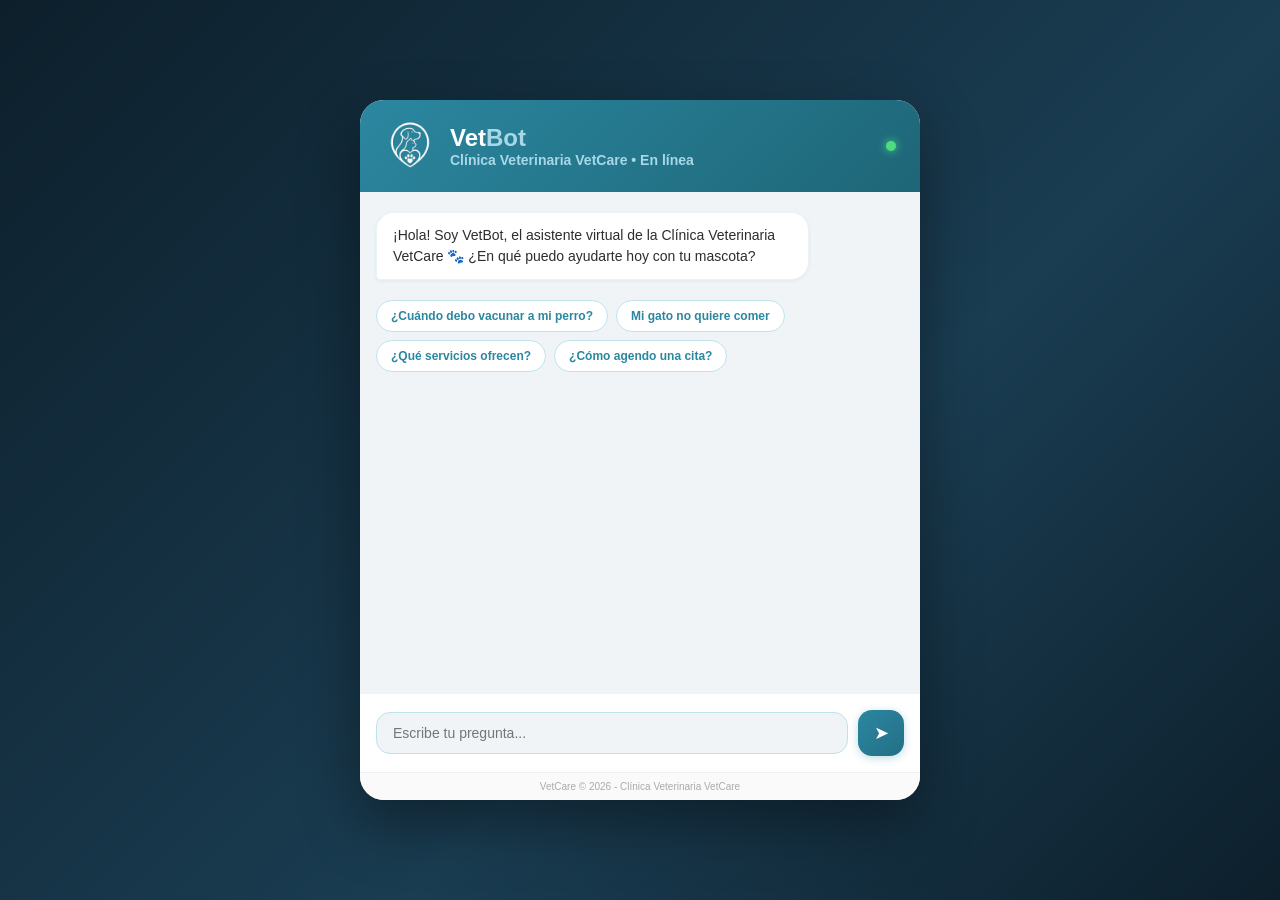
==== commit 3d03c506: "style: unificar footer, botones y colores en ventanas secundarias" ====
--- a/chatbot/index.html
+++ b/chatbot/index.html
@@ -325,7 +325,7 @@
             <button class="send-btn" id="sendBtn" onclick="sendMessage()">➤</button>
         </div>
 
-        <div class="footer">VetCare System © 2025 - Clínica Veterinaria VetCare</div>
+        <div class="footer">VetCare © 2026 - Clínica Veterinaria VetCare</div>
 
     </div>
 
